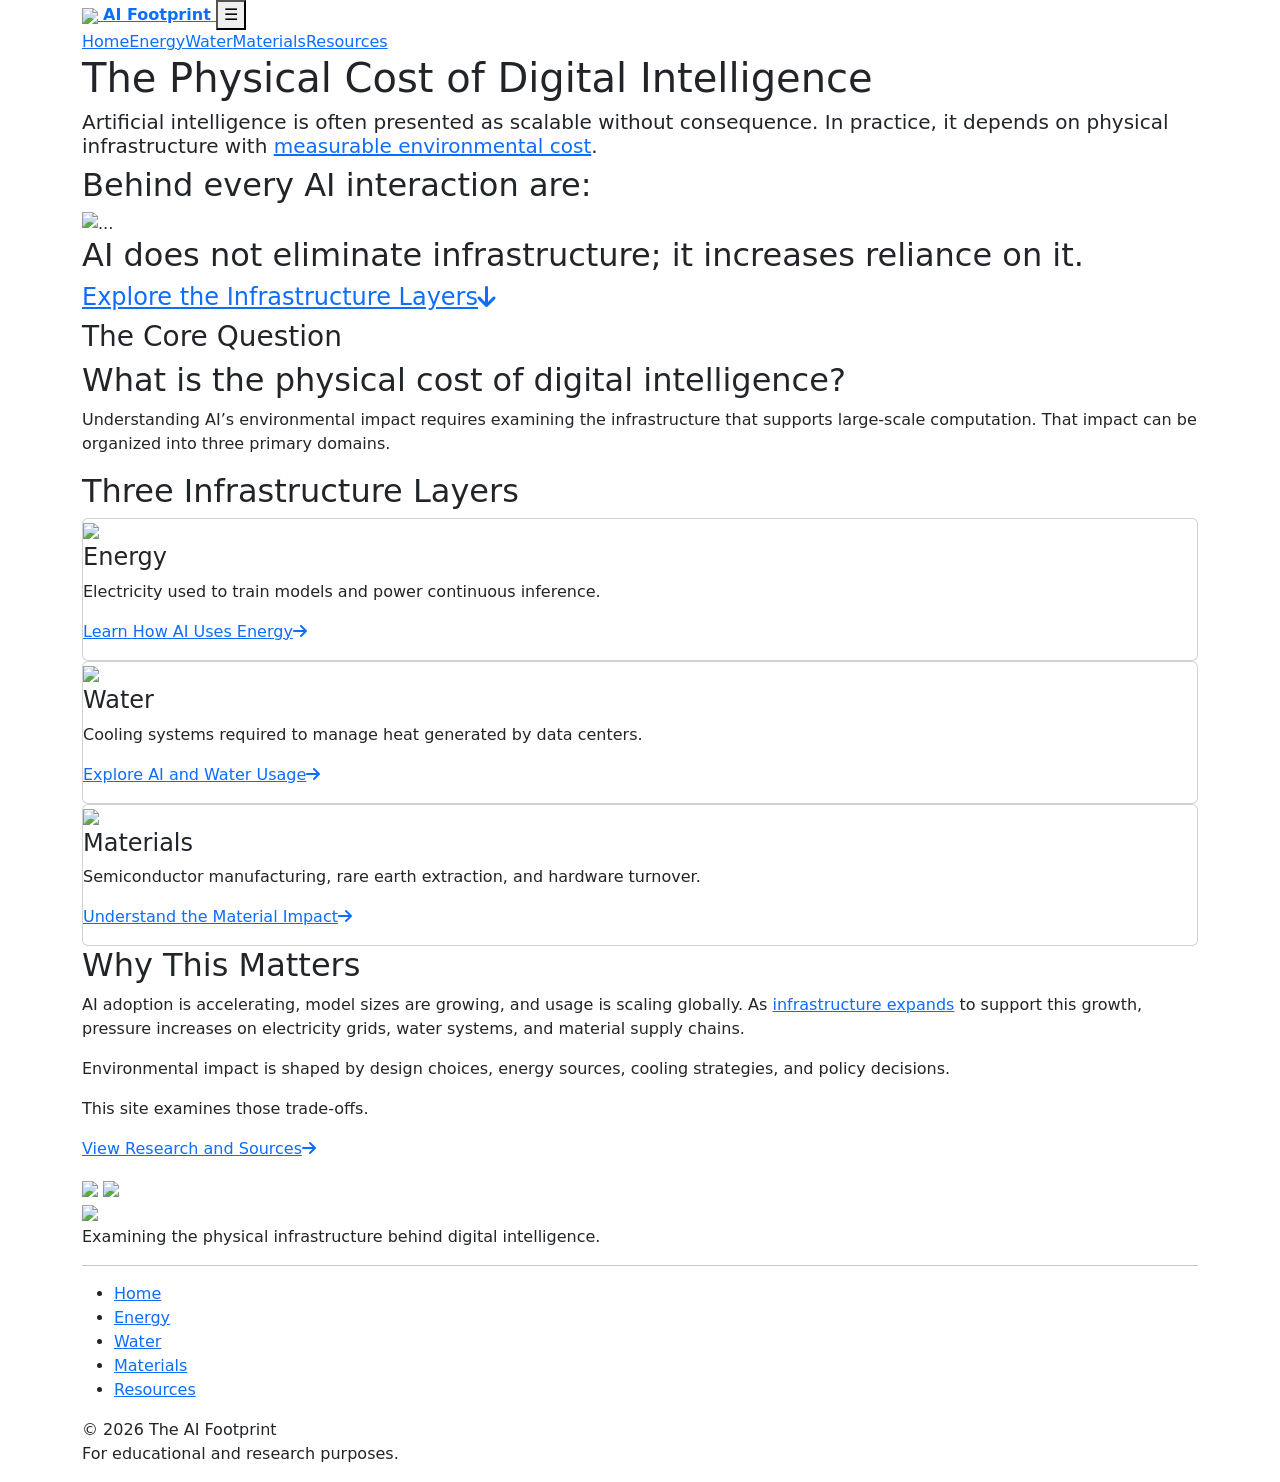
==== index.html @ abbd868a "Add files via upload" ====
<!doctype html>
<html>
<head>
<meta charset="utf-8">
<title>The AI Footprint</title>
<link href="https://cdn.jsdelivr.net/npm/bootstrap@5.3.8/dist/css/bootstrap.min.css" rel="stylesheet" integrity="sha384-sRIl4kxILFvY47J16cr9ZwB07vP4J8+LH7qKQnuqkuIAvNWLzeN8tE5YBujZqJLB" crossorigin="anonymous">
<link rel="stylesheet" href="css/styles.css">
<link rel="stylesheet" href="https://cdnjs.cloudflare.com/ajax/libs/font-awesome/6.5.2/css/all.min.css">
</head>

<body>

<!-- Header -->
<header>
	<div class="container">
		<a href="index.html" class="header-logo"><img src="img/Logo_Icon.png">
			<strong>AI Footprint</strong>
		</a>
		
		<button class="menu-btn" id="menuBtn">☰</button>
		
		<nav id="nav">
			<ul class="nav">
				<li><a href="index.html">Home</a></li>
				<li><a href="energy.html">Energy</a></li>
				<li><a href="water.html">Water</a></li>
				<li><a href="materials.html">Materials</a></li>
				<li><a href="resources.html">Resources</a></li>
			</ul>
		</nav>
	</div>	
</header>
	
<!-- Hero -->
<section class="hero-home">
	<div class="container fade-in-up">
		<h1>The Physical Cost of Digital Intelligence</h1>
		
		<h5>Artificial intelligence is often presented as scalable without consequence. In practice, it depends on physical infrastructure with <a href="https://www.iea.org/reports/energy-and-ai/ai-and-climate-change" target="_blank">measurable environmental cost</a>.</h5>
	</div>
</section>
	
<!-- AI Interaction -->
<section id="AIinteraction">
	<div class="container flexright-two-column-grid">
		<div>
			<h2>Behind every AI interaction are:</h2>
		</div>

		<div>
			<div id="carouselExampleAutoplaying" class="carousel slide" data-bs-ride="carousel">
			  <div class="carousel-inner">
				<div class="carousel-item active">
				  <img src="img/Carousel1.jpeg" class="d-block w-100" alt="...">
				</div>
				<div class="carousel-item">
				  <img src="img/Carousel2.jpeg" class="d-block w-100" alt="...">
				</div>
				<div class="carousel-item">
				  <img src="img/Carousel3.jpeg" class="d-block w-100" alt="...">
				</div>
				<div class="carousel-item">
				  <img src="img/Carousel4.jpeg" class="d-block w-100" alt="...">
				</div>
				<div class="carousel-item">
				  <img src="img/Carousel5.jpeg" class="d-block w-100" alt="...">
				</div>
			  </div>
			  <button class="carousel-control-prev" type="button" data-bs-target="#carouselExampleAutoplaying" data-bs-slide="prev">
				<span class="carousel-control-prev-icon" aria-hidden="true"></span>
				<span class="visually-hidden">Previous</span>
			  </button>
			  <button class="carousel-control-next" type="button" data-bs-target="#carouselExampleAutoplaying" data-bs-slide="next">
				<span class="carousel-control-next-icon" aria-hidden="true"></span>
				<span class="visually-hidden">Next</span>
			  </button>
			</div>
		</div>
	</div>
</section>
	
<!-- AI Does Not Eliminate -->
<section>
	<div class="container center">
		<h2>AI does not eliminate infrastructure; it increases reliance on it.</h2>
		<h4><a href="#threelayers">Explore the Infrastructure Layers<i class="fa-solid fa-arrow-down"></i></a></h4>
	</div>
</section>
	
<!-- Core Question -->
<section class="coreq-home-background">
	<div class="container">
		<h3>The Core Question</h3>
			
		<h2>What is the physical cost of digital intelligence?</h2>
		
		<p>Understanding AI’s environmental impact requires examining the infrastructure that supports large-scale computation. That impact can be organized into three primary domains.</p>
	</div>
</section>
	
<!-- Three Layers  -->
<section id="threelayers">
	<div class="container text-spacing three-layers-section">
		<h2>Three Infrastructure Layers</h2>
		
		<div class="three-column-grid">
			<!-- Card elements -->
			<article class="card">
				<div class="card-img">
					<img src="img/energy.jpeg">
				</div>
				<div class="card-text-frame">
					<h4>Energy</h4>
					<p>Electricity used to train models and power continuous inference.</p>
					<p>
						<a href="energy.html">Learn How AI Uses Energy<i class="fa-solid fa-arrow-right"></i></a>
					</p>
				</div>
			</article>
			<article class="card">
				<div class="card-img">
					<img src="img/water.jpeg">
				</div>
				<div class="card-text-frame">
					<h4>Water</h4>
					<p>Cooling systems required to manage heat generated by data centers.</p>
					<p>
						<a href="water.html">Explore AI and Water Usage<i class="fa-solid fa-arrow-right"></i></a>
					</p>
				</div>
			</article>
			<article class="card">
				<div class="card-img">
					<img src="img/material.jpeg">
				</div>
				<div class="card-text-frame">
					<h4>Materials</h4>
					<p>Semiconductor manufacturing, rare earth extraction, and hardware turnover.</p>
					<p>
						<a href="materials.html">Understand the Material Impact<i class="fa-solid fa-arrow-right"></i></a>
					</p>
				</div>
			</article>
		</div>
	</div>
</section>
	
<!-- Why This Matters -->
<section>
	<div class="container flexleft-two-column-grid">
		<div class="text-spacing">
      		<h2>Why This Matters</h2>
      
      		<p>AI adoption is accelerating, model sizes are growing, and usage is scaling globally. As <a href="https://www.iea.org/reports/energy-and-ai">infrastructure expands</a> to support this growth, pressure increases on electricity grids, water systems, and material supply chains.</p>
			
			<p>Environmental impact is shaped by design choices, energy sources, cooling strategies, and policy decisions.</p>
			
			<p>This site examines those trade-offs.</p>
			
			<p>
				<a href="resources.html">View Research and Sources<i class="fa-solid fa-arrow-right"></i></a>
			</p>
		</div>
		
    	<div class="matters-img">
    		<img src="img/whymatters1.jpeg">
    		<img src="img/whymatters2.jpeg">
		</div>
  </div>
</section>
	
<footer>
	<div class="container text-spacing">
		<img class="footer-logo" src="img/Horizontal_Logo.png">
		<p>Examining the physical infrastructure behind digital intelligence.</p>
		<hr>
		
		<div class="footer-column">
			<ul>
				<li><a href="index.html">Home</a></li>
				<li><a href="energy.html">Energy</a></li>
				<li><a href="water.html">Water</a></li>
				<li><a href="materials.html">Materials</a></li>  
				<li><a href="resources.html">Resources</a></li>  
      		</ul>
		</div>
		
		<div class="footer-copyright">
			<p>&copy; 2026 The AI Footprint<br>For educational and research purposes.</p>
		</div>
	</div>
</footer>
	
<script src="https://cdn.jsdelivr.net/npm/bootstrap@5.3.8/dist/js/bootstrap.bundle.min.js" integrity="sha384-FKyoEForCGlyvwx9Hj09JcYn3nv7wiPVlz7YYwJrWVcXK/BmnVDxM+D2scQbITxI" crossorigin="anonymous"></script>
<!-- nav script --> 
<script src="js/nav-script.js"></script>
	
</body>
</html>
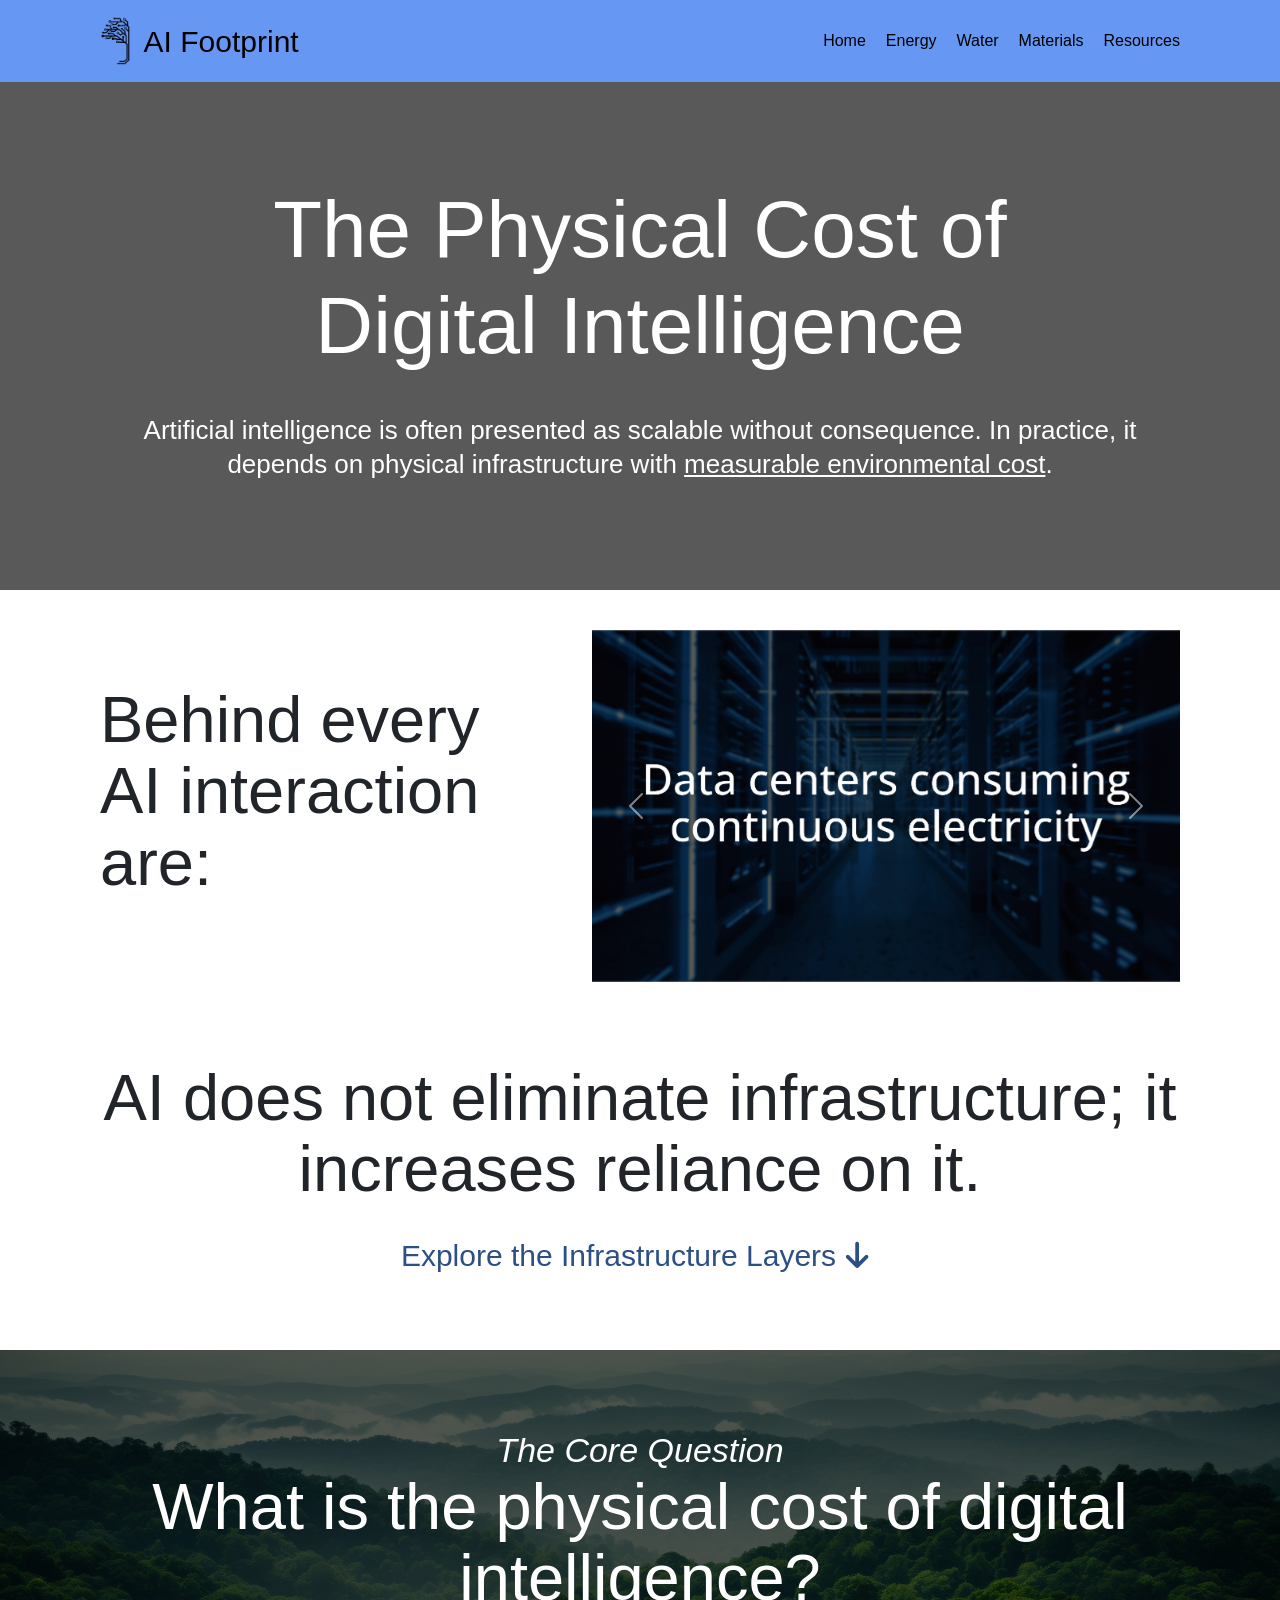
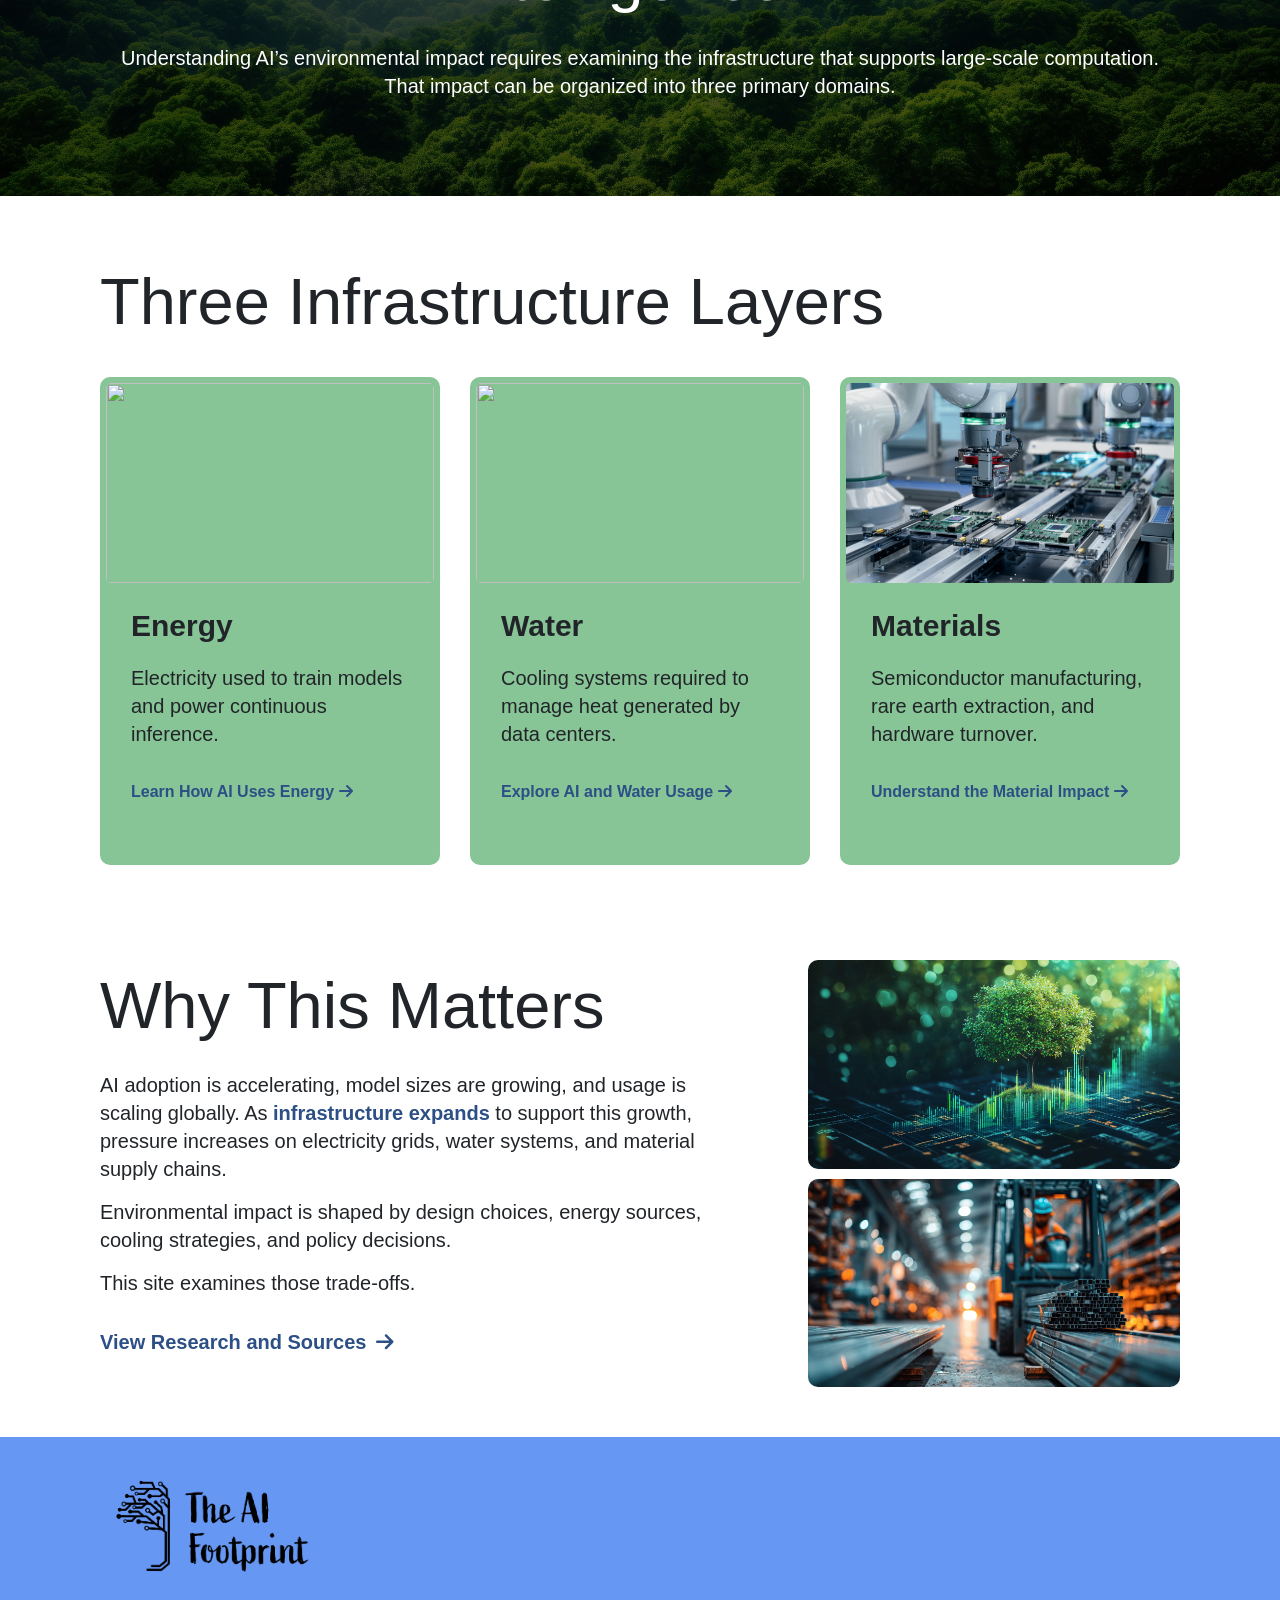
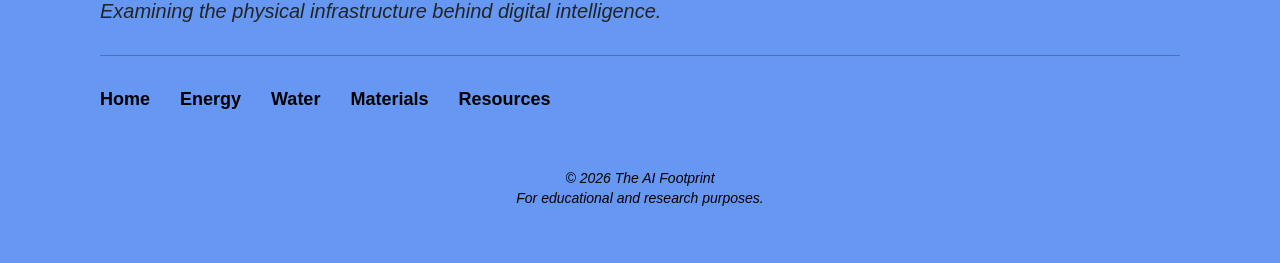
==== commit 444f33ef: "Update index.html changed carousel images 2 and 3 names" ====
--- a/index.html
+++ b/index.html
@@ -54,10 +54,10 @@
 				  <img src="img/Carousel1.jpeg" class="d-block w-100" alt="...">
 				</div>
 				<div class="carousel-item">
-				  <img src="img/Carousel2.jpeg" class="d-block w-100" alt="...">
+				  <img src="img/Carousel2.jpg" class="d-block w-100" alt="...">
 				</div>
 				<div class="carousel-item">
-				  <img src="img/Carousel3.jpeg" class="d-block w-100" alt="...">
+				  <img src="img/Carousel3.jpg" class="d-block w-100" alt="...">
 				</div>
 				<div class="carousel-item">
 				  <img src="img/Carousel4.jpeg" class="d-block w-100" alt="...">
--- a/css/styles.css
+++ b/css/styles.css
@@ -0,0 +1,910 @@
+@charset "utf-8";
+@import url("https://use.typekit.net/csg2yge.css");
+@import url('https://fonts.googleapis.com/css2?family=Google+Sans:ital,opsz,wght@0,17..18,400..700;1,17..18,400..700&display=swap');
+
+/* CSS Document */
+
+/* =========================
+   ROOT VARIABLES
+========================= */
+:root {
+	--container-padding: 60px;
+	--bluecolor: #6697f2;
+	--darkbluecolor: #2C4F85;
+	--greencolor: #87c496;
+}
+
+* {
+  box-sizing: border-box;
+  margin: 0;
+  padding: 0;
+}
+
+body {
+  font-family: "google sans", sans-serif;
+}
+
+/* Margin - All */
+.m-0 { margin: 0; }
+.m-1 { margin: 4px; }
+.m-2 { margin: 8px; }
+.m-3 { margin: 16px; }
+.m-4 { margin: 24px; }
+.m-5 { margin: 32px; }
+
+/* Margin - Top */
+.mt-0 { margin-top: 0; }
+.mt-1 { margin-top: 4px; }
+.mt-2 { margin-top: 8px; }
+.mt-3 { margin-top: 16px; }
+.mt-4 { margin-top: 24px; }
+.mt-5 { margin-top: 32px; }
+
+/* Margin - Bottom */
+.mb-0 { margin-bottom: 0; }
+.mb-1 { margin-bottom: 4px; }
+.mb-2 { margin-bottom: 8px; }
+.mb-3 { margin-bottom: 16px; }
+.mb-4 { margin-bottom: 24px; }
+.mb-5 { margin-bottom: 32px; }
+
+/* Margin - Left */
+.ml-0 { margin-left: 0; }
+.ml-1 { margin-left: 4px; }
+.ml-2 { margin-left: 8px; }
+.ml-3 { margin-left: 16px; }
+.ml-4 { margin-left: 24px; }
+.ml-5 { margin-left: 32px; }
+
+/* Margin - Right */
+.mr-0 { margin-right: 0; }
+.mr-1 { margin-right: 4px; }
+.mr-2 { margin-right: 8px; }
+.mr-3 { margin-right: 16px; }
+.mr-4 { margin-right: 24px; }
+.mr-5 { margin-right: 32px; }
+
+/* Margin - X Axis */
+.mx-0 { margin-left: 0; margin-right: 0; }
+.mx-1 { margin-left: 4px; margin-right: 4px; }
+
+/* =========================
+   TYPOGRAPHY
+========================= */
+Active Regular {
+	font-family: "active", sans-serif;
+	font-weight: 400;
+	font-style: normal;
+}
+Active One Regular {
+	font-family: "active-one", sans-serif;
+	font-weight: 400;
+	font-style: normal;
+}
+Active Two Regular {
+	font-family: "active-two", sans-serif;
+	font-weight: 400;
+	font-style: normal;
+}
+
+.google-sans-googlesans {
+  font-family: "Google Sans", sans-serif;
+  font-optical-sizing: auto;
+  font-weight: 200;
+  font-style: normal;
+  font-variation-settings:
+    "GRAD" 0;
+}
+
+h1 {
+  font-size: 80px;
+  font-weight: 500;
+  font-family: "google sans", sans-serif;
+  text-wrap: balance
+}
+
+h2 {
+  font-size: 65px;
+  font-weight: 500;
+  font-family: "active", sans-serif;
+  margin-bottom: 30px;
+  line-height: 1.1;
+}
+
+h3 {
+  font-size: 38px;
+  font-weight: 500;
+}
+
+h4 {
+  font-size: 30px;
+  font-weight: 500;
+}
+
+h5 {
+  font-size: 26px;
+  line-height: 1.3;
+}
+
+p {
+  font-size: 20px;
+  font-weight: 400;
+  line-height: 1.4;
+}
+
+i {
+	padding: 20px 10px;
+}
+
+.text-spacing h3 {
+	margin-bottom: 20px;
+}
+
+.text-spacing h4 {
+	margin-bottom: 20px;
+	font-weight: bold;
+}
+
+.text-spacing p {
+	margin-bottom: 15px;
+}
+
+.text-spacing a {
+	font-weight: bold;
+}
+
+.return-overview h5 {
+	font-weight: 400;
+	margin-top: -30px;
+	margin-bottom: -10px;
+}
+
+/* =========================
+   LINKS
+========================= */
+a:link, a:visited {
+  color: var(--darkbluecolor);
+  text-decoration: none;
+}
+
+a:hover {
+  color: var(--greencolor);
+  text-decoration: underline;
+}
+
+a:active {
+  color: var(--greencolor);
+}
+
+a:focus {
+  outline: 2px dotted var(--darkbluecolor);
+}
+
+/* =========================
+   CONTAINERS
+========================= */
+.container {
+  max-width: 1200px;
+  margin: 0 auto;
+  padding: 0 var(--container-padding);
+}
+
+section {
+	padding: 40px 0;
+  	scroll-margin-top: 60px;
+}
+
+.three-layers-section {
+	margin-top: 30px;
+}
+
+.three-layers-section h2 {
+	margin-bottom: 40px;
+}
+
+.center {
+	text-align: center;
+	margin-bottom: 20px;
+}
+
+.center h2 {
+	margin-bottom: 15px;
+}
+
+/* =========================
+   HEADER
+========================= */
+header {
+	position: sticky;
+	top: 0;
+	background-color: var(--bluecolor);
+	z-index: 10;
+}
+
+header .container {
+	display: flex;
+	align-items: center;
+	justify-content: space-between;
+	padding-top: 16px;
+	padding-bottom: 16px;
+	position: relative;
+}
+
+.header-logo {
+	display: flex;
+	align-items: center;
+	font-family: "active", sans-serif;
+	font-size: 30px;
+	font-weight: 100;
+	color: #000;
+	text-decoration: none;
+	z-index: 12;
+}
+
+.header-logo img {
+	width: auto;
+    height: 50px;
+	margin-right: 12px;
+	display: block;
+	transition: transform 200ms ease;
+}
+
+/* =========================
+   NAV
+========================= */
+nav ul {
+	list-style-type: none;
+	margin: 0;
+	padding: 0;
+	display: flex;
+	gap: 20px;
+}
+
+.nav a {
+	text-decoration: none;
+	color: #000;
+}
+
+.nav a:hover {
+	color: #000;
+    text-decoration: underline;
+    text-decoration-color: var(--greencolor);
+	text-decoration-thickness: 4px;
+}
+
+strong {
+	text-decoration: none;
+	color: #000;
+}
+
+strong:hover {
+	text-decoration: underline;
+	text-decoration-color: var(--greencolor);
+	text-decoration-thickness: 4px;
+}
+
+/* =========================
+   HAMBURGER
+========================= */
+.menu-btn {
+	font-size: 28px;
+	background: none;
+	border: none;
+	cursor: pointer;
+	display: none;
+}
+
+/* =========================
+   MOBILE NAV
+========================= */
+@media (max-width:800px) {
+	.menu-btn {
+		display: block;
+		z-index: 11;
+	}
+
+	nav {
+		display: block;
+		top: 0;
+		position: absolute;
+		left: 0;
+		background: var(--bluecolor);
+		padding-top: 66px;
+		width: 100%;
+		opacity: 0;
+		margin-top: -9999px;
+	}
+
+	nav.open {
+		opacity: 1;
+		transition: opacity 250ms;
+		margin-top: 0px;
+	}
+
+	nav ul {
+		flex-direction: column;
+		gap: 0;
+	}
+
+	nav li {
+		border-top: 1px solid #333;
+	}
+
+	nav a {
+		display: block;
+		padding: 16px  var(--container-padding);
+	}
+
+	nav a:hover {
+		background: #4f82e0;
+		transition: all 250ms;
+	}
+}
+
+/* =========================
+   HERO
+========================= */
+.hero-home {
+  	background-color: rgba(0, 0, 0, 0.65);
+  	background-image: url("../img/HomepageHeroBackground.jpeg");
+  	background-blend-mode: multiply;
+  	background-size: cover;
+  	background-position: center;
+  	text-align: center;
+  	color: #fff;
+  	padding: 100px 0;
+}
+
+.hero-home h1 {
+  	font-style: normal;
+  	line-height: 1.2;
+ 	margin-bottom: 40px;
+}
+
+.hero-home a {
+	color: #fff;
+	text-decoration: underline;
+}
+
+.hero-home a:hover {
+	color: var(--greencolor);
+}
+
+.hero-energy {
+	background-color: rgba(0, 0, 0, 0.55);
+  	background-image: url("../img/energy.jpeg");
+  	background-blend-mode: multiply;
+  	background-size: cover;
+  	background-position: center;
+  	text-align: center;
+  	color: #fff;
+  	padding: 60px 0;
+}
+
+.hero-water {
+	background-color: rgba(0, 0, 0, 0.55);
+  	background-image: url("../img/water.jpeg");
+  	background-blend-mode: multiply;
+  	background-size: cover;
+  	background-position: center;
+  	text-align: center;
+  	color: #fff;
+  	padding: 60px 0;
+}
+
+.hero-materials {
+	background-color: rgba(0, 0, 0, 0.55);
+  	background-image: url("../img/material.jpeg");
+  	background-blend-mode: multiply;
+  	background-size: cover;
+  	background-position: center;
+  	text-align: center;
+  	color: #fff;
+  	padding: 60px 0;
+}
+
+.hero-resources {
+	background-color: rgba(0, 0, 0, 0.55);
+  	background-image: url("../img/resources.jpeg");
+  	background-blend-mode: multiply;
+  	background-size: cover;
+  	background-position: center;
+  	text-align: center;
+  	color: #fff;
+  	padding: 60px 0;
+}
+
+/* =========================
+   IMAGE BACKGROUNDS
+========================= */
+.coreq-home-background {
+	background-color: rgba(0, 0, 0, 0.65);
+  	background-image: url("../img/treelandscape.jpeg");
+  	background-blend-mode: multiply;
+  	background-size: cover;
+  	background-position: center;
+  	text-align: center;
+  	color: #fff;
+  	padding: 80px 0;
+}
+
+.coreq-home-background h3 {
+	font-style: italic;
+	margin-bottom: 0px;
+	font-size: 34px;
+}
+
+/* =========================
+   IMAGES
+========================= */
+.matters-img img {
+	width: 100%;
+	margin-bottom: 10px;
+	border-radius: 10px;
+}
+
+.rect-img {
+	width: 100%;
+    height: 500px;
+    overflow: hidden;
+	border-radius: 10px;
+	object-fit: cover;
+	display: block;
+}
+
+.rect-img-data {
+	width: 100%;
+    height: 300px;
+    overflow: hidden;
+	border-radius: 10px;
+	display: block;
+	object-fit: cover;
+}
+
+.square-img {
+	max-width: 100%;
+	aspect-ratio: 1 / 1;
+	overflow: hidden;
+    height: auto;
+	border-radius: 10px;
+}
+
+.square-img img {
+	width: 100%;
+	height: 100%;
+	object-fit: cover;
+	display: block;
+	object-position: center;
+}
+
+/* =========================
+   ANIMATION
+========================= */
+
+.fade-in-up {
+	opacity: 0;
+	transform: translateY(40px);
+	animation: fadeUp 0.8s ease-out forwards; /*fadeUP is a made up name*/
+}
+@keyframes fadeUp {
+	to {
+		opacity: 1;
+		transform: translateY(0)
+	}
+}
+
+/* =========================
+   COMPONENTS
+========================= */
+
+.card {
+  background-color: var(--greencolor);
+  margin-bottom: 15px;
+  border-radius: 10px;
+  overflow: hidden;
+  border: 6px solid var(--greencolor);
+}
+
+.card a {
+	font-size: 16px;
+}
+
+.card a:hover {
+	color: #000;
+}
+
+.card i {
+	padding: 20px 5px;
+}
+
+.card h5 {
+	margin-bottom: 15px;
+}
+
+.card:hover {
+	box-shadow: 0px 0px 12px 0px rgba(0,0,0,0.75);
+}
+
+.card-img {
+	max-width: 100%;
+	height: 200px;
+	overflow: hidden;
+}
+
+.card-img img {
+	width: 100%;
+	height: 100%;
+	object-fit: cover;
+	display: block;
+}
+
+.card-text-frame {
+	padding: 25px;
+}
+
+/* =========================
+   GRID
+========================= */
+.two-column-grid {
+	display: grid;
+	grid-template-columns: 1fr 1fr; /*it's okay that there is an error here*/
+	grid-gap: 40px;
+	align-items: center;
+}
+
+.two-column-grid li {
+	font-size: 20px;
+}
+
+.flexleft-two-column-grid {
+	display: grid;
+	grid-template-columns: 60% auto; /*it's okay that there is an error here*/
+	grid-gap: 60px;
+	align-items: center;
+}
+
+.flexright-two-column-grid {
+	display: grid;
+	grid-template-columns: 40% auto; /*it's okay that there is an error here*/
+	grid-gap: 60px;
+	align-items: center;
+}
+
+.three-column-grid {
+	display: grid;
+	grid-template-columns: 1fr 1fr 1fr;
+	grid-gap: 30px;
+}
+
+.four-column-grid {
+	display: grid;
+	grid-template-columns: 1fr 1fr 1fr 1fr;
+	grid-gap: 30px;
+	margin-top: 50px;
+	margin-bottom: 80px;
+}
+
+/* =========================
+   TABLE
+========================= */
+.round-table {
+	border-radius: 5px;
+	border: solid 1px #ccc;
+	overflow: hidden;
+}
+
+.info-table {
+	width: 100%;
+	border-collapse: collapse;
+}
+
+.info-table thead th {
+	background-color: var(--greencolor);
+	padding: 16px;
+	text-align: left;
+	font-weight: bold;
+	font-size: 18px;
+	color: #000;
+}
+
+.info-table tbody td {
+	padding: 16px;
+	vertical-align: top;
+	text-align: left;
+}
+
+.info-table tbody tr {
+	border-bottom: solid 1px #ccc;
+	background: #ffffff;
+}
+
+/* =========================
+   BOX ANIMATION
+========================= */
+/* BOX */
+.box {
+	position: relative;
+	overflow: hidden;
+	aspect-ratio: 1 / 1;
+	background-size: cover;
+	background-position: center 40%;
+	text-align: center;
+	color: #fff;
+	padding: 15px;
+	transition: transform 250ms ease;
+	border-radius: 15px;
+}
+
+.box a {
+	color: #fff;
+}
+
+.box h3 {
+	font-weight: bold;
+}
+
+.box:hover {
+	transform: scale(1.02);
+	cursor: pointer;
+}
+
+/* COLOR OVERLAY */
+.box::before {
+	content: "";
+	position: absolute;
+	inset: 0;
+	background: rgba(0, 0, 0, 0.50);
+	transition: background 300ms ease;
+	z-index: 1;
+}
+
+.box:hover::before {
+	background: rgba(18, 150, 47, 0.70);
+}
+
+/* TEXT WRAPPER */
+.text-wrapper {
+	position: absolute;
+	inset: 0;
+	display: flex;
+	flex-direction: column;
+	justify-content: center;
+	align-items: center;
+	padding: 10px;
+	z-index: 2;
+	line-height: 1.2;
+}
+
+/* HEADING */
+.box h2 {
+	margin: 0;
+	transition: transform 300ms ease;
+}
+
+/* SECOND LINE */
+.box p, .box a {
+	margin: 0;
+	opacity: 0;
+	max-height: 0;
+	overflow: hidden;
+	transform: translateY(20px) scale(.95);
+	transition:
+		opacity 300ms ease 120ms,
+		transform 300ms ease 120ms,
+		max-height 300ms ease 120ms,
+		margin 300ms ease 120ms;
+}
+
+/* HOVER ANIMATION */
+.box:hover h2 {
+	transform: translateY(-6px) scale(1.05);
+}
+
+.box:hover p, .box:hover a {
+	opacity: 1;
+	transform: translateY(0) scale(1);
+	max-height: 50px;
+	margin-top: 10px;
+}
+
+/* =========================
+   FOOTER
+========================= */
+footer {
+	padding: 40px 0;
+	background-color: var(--bluecolor);
+}
+
+footer hr {
+	border: none;
+	height: 1px;
+	background-color: #000;
+	margin: 30px 0;
+}
+
+footer p {
+	font-weight: 500;
+	font-style: italic;
+}
+
+.footer-logo {
+    width: auto;
+    height: 100px;
+    margin-bottom: 20px;
+    display: block;
+}
+
+.footer-column {
+	display: grid;
+	grid-template-columns: auto auto;
+	justify-content: space-between;
+	margin-left: 0px;
+}
+
+.footer-column ul {
+	list-style-type: none;
+	display: flex;
+	gap: 30px;
+	padding-left: 0;
+}
+
+.footer-column ul li {
+	font-size: 16px;
+}
+
+.footer-column ul a {
+	color: #000;
+	text-decoration: none;
+	font-size: 18px;
+}
+
+.footer-column ul a:hover {
+	text-decoration: underline;
+}
+
+.footer-copyright {
+	margin-top: 40px;
+}
+
+.footer-copyright p {
+	color: #000;
+	font-size: 14px;
+	text-align: center;
+}
+
+
+
+
+
+/* =========================
+   TABLET SCREEN
+========================= */
+@media screen and (max-width: 800px) {
+	
+	:root {
+	--container-padding: 40px;
+	}
+	
+	h1 {
+		font-size: 50px;
+	}
+	
+	h2 {
+		font-size: 40px;
+	}
+	
+	h3 {
+		font-size: 28px;
+	}
+	
+	h4 {
+		font-size: 22px;
+	}
+	
+	h5 {
+		font-size: 20px;
+	}
+	
+	li {
+		font-size: 20px;
+	}
+	
+	.hero-home {
+		padding: 100px 0;
+	}
+	
+	.hero-home h1 {
+		margin-bottom: 30px;
+	}
+	
+	.coreq-home-background {
+		padding: 70px 0;
+	}
+	
+	.coreq-home-background h3 {
+		font-size: 25px;
+	}
+	
+	.card h4 {
+		font-size: 25px;
+	}
+	
+	.box h3 {
+		font-size: 30px;
+	}
+	
+	.three-column-grid {
+		grid-template-columns: 1fr 1fr;
+	}
+	
+	.four-column-grid {
+		grid-template-columns: 1fr 1fr;
+	}
+}
+
+/* =========================
+   MOBILE SCREEN
+========================= */
+@media screen and (max-width: 500px) {
+	
+	:root {
+	--container-padding: 20px;
+	}
+	
+	h1 {
+		font-size: 40px;
+	}
+	
+	h2 {
+		font-size: 32px;
+	}
+	
+	h3 {
+		font-size: 20px;
+	}
+	
+	h4 {
+		font-size: 18px;
+	}
+	
+	li {
+		font-size: 18px;
+	}
+	
+	p {
+		font-size: 16px;
+	}
+	
+	.hero-home h3 {
+		padding: 0;
+	}
+	
+	.coreq-home-background {
+		padding: 60px 0;
+	}
+	
+	.coreq-home-background h3 {
+		font-size: 20px;
+	}
+	
+	.two-column-grid {
+		grid-template-columns: 1fr;
+	}
+	
+	.flexleft-two-column-grid {
+		grid-template-columns: 1fr;
+	}
+	
+	.flexright-two-column-grid {
+		grid-template-columns: 1fr;
+	}
+	
+	.three-column-grid {
+		grid-template-columns: 1fr;
+	}
+	
+	.four-column-grid {
+		grid-template-columns: 1fr;
+	}
+	
+}
